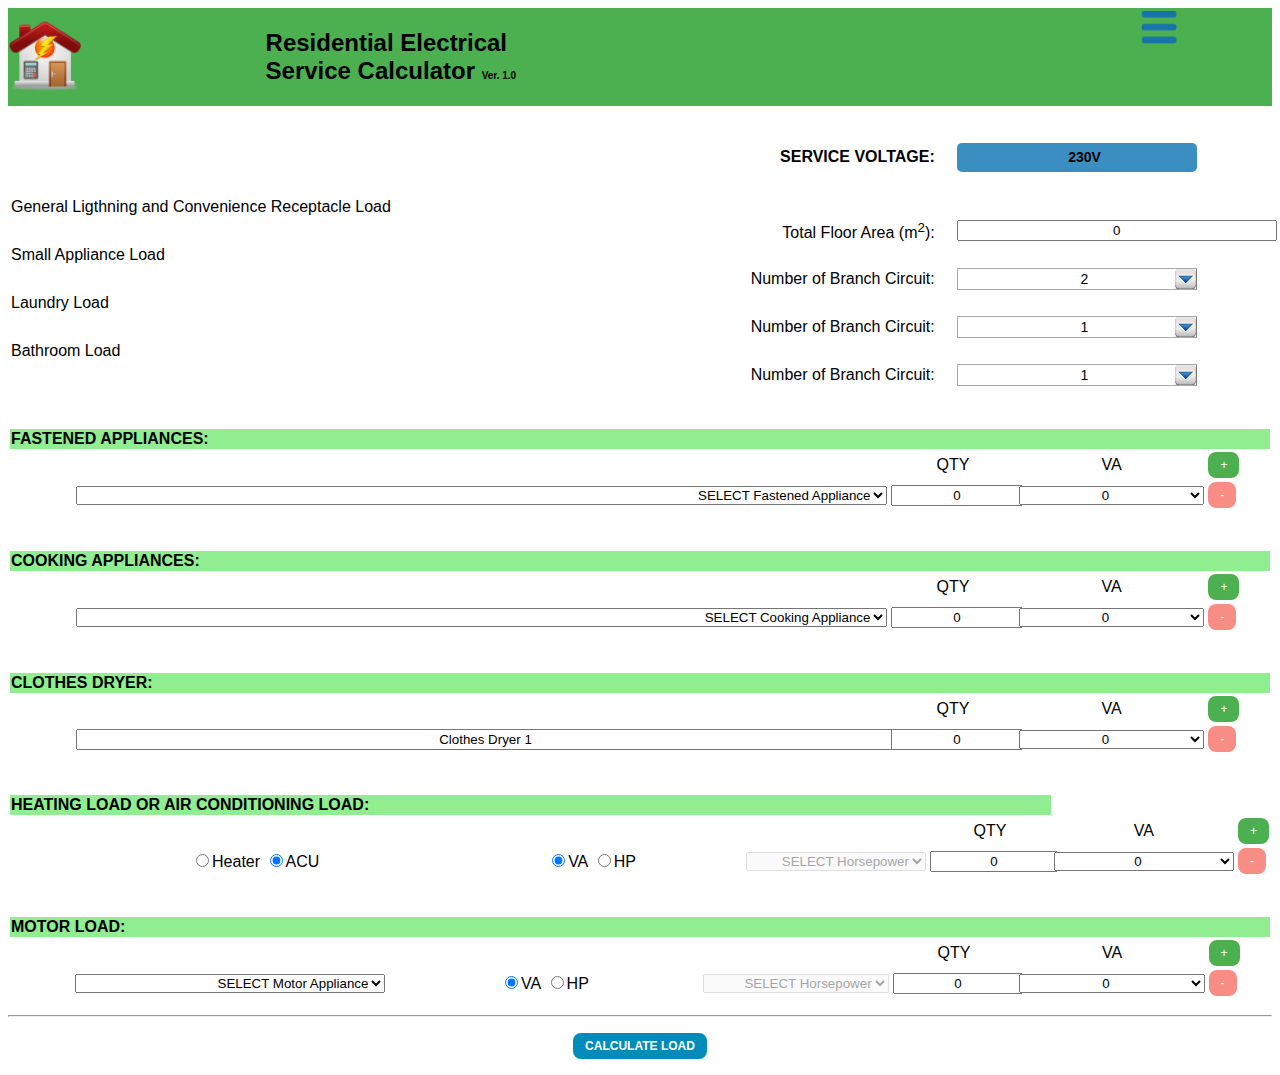
==== main.html @ 12f72104 "Add files via upload" ====
<!DOCTYPE html>
<html>
<head>
<meta name="viewport" content="width=device-width, initial-scale=1">
<link rel="shortcut icon" type="image/png" href="favicon.png"/>
<link rel="stylesheet" href="styles.css">

<script>
/* GLOBAL VARS */

	/*Row Counters*/
	var VOLTAGE=230;
	var rowsFA=1;
	var rowsCA=1;
	var rowsCD=1;
	var rowsHL=1;
	var rowsML=1;
	
	//VARS FROM JAVA
	var TNCL=0.0, HML=0.0, ITFLC=0.0, IFLC=0.0, INTD=0.0, IDETD=0.0, INTB=0.0, ITB=0.0, VACD=0.0;
	var y=0, ampacity=0, temp=0, temp1=0;
	var ty1 = "";
	var VGD = [];
	var VDW = [];
	var VWH = []; 
	var VCD = []; 
	var VMO = [];
	var VML = [];
	var HP = [];
	var HMLF = 0.0, HMLS = 0.0, HMLT = 0.0;	
	var FA=0.0, GLCRL=0.0, TOT=0.0, NTL=0.0;
	var SAL=0, TSAL=0, LL=0, TLL=0, BL=0, TBL=0;
	
	
</script>

</head>

<body onload="myOnLoadFunction()">
<!-- 
	<table id="tblMain" style="width:100%; margin:1em auto">	
-->

<table id="tblHeading" style="width:100%; margin:0em auto; border:0; border-spacing:0;">	
	<tr bgcolor="#4CAF50">
		<td><img src="favicon.png" height="72px" width="72px"></td>
		<td><h2>Residential Electrical <br>Service Calculator <color style="font-size:10px;">Ver. 1.0</color></h2></td>
		<td style="align:right;vertical-align:top;">
			<div class="dropdown">
				<img src="menubtn.png" alt="Menu" width="36" height="36">			  
			  <div class="dropdown-content">			  
			    <a href="main.html">Reset Form</a>
			    <a href="#" id="btnAbout">About RESC</a>			    
			  </div>
			</div>
		</td>
	</tr>
</table>
<br>

<table id="tblLoads"  style="width:100%; margin:1em auto" border="0">	
	<tr>
		<td width="75%" align="right"><strong>SERVICE VOLTAGE:</strong> &nbsp;&nbsp;&nbsp;</td>
		<td width="25%">
			<div class="styled-select blue semi-square">
			<select id="serviceVoltage" onchange="cboVoltageChanged(this.value)">
				<option value="230" selected>230V</option>
				<option value="208">208V</option>
				<option value="200">200V</option>
				<option value="115">115V</option>
			</select>	
			</div>
		</td>
	</tr>
	<tr>
		<td>&nbsp;</td>
	</tr>
	<tr>
		<td width="75%">General Ligthning and Convenience Receptacle Load</td>
		<td width="25%">&nbsp;</td>
	</tr>
	
	<tr>
		<td width="75%" align="right">Total Floor Area (m<sup>2</sup>): &nbsp;&nbsp;&nbsp;</td>
		<td width="25%"><input type="text" id="floorArea" style="width:100%;text-align:center;" value="0"></td>
	</tr>
	
	<tr>
		<td width="75%">Small Appliance Load</td>
		<td width="25%">&nbsp;</td>
	</tr>
	
	<tr>
		<td width="75%" align="right">Number of Branch Circuit: &nbsp;&nbsp;&nbsp;</td>
		<td width="25%">	
			<div class="styled-select slate">		
			<select id="SAL">
				<option value="1">1</option>
				<option selected value="2">2</option>
			</select>	
			</div>
		</td>
	</tr>
	
	<tr>
		<td width="75%">Laundry Load</td>
		<td width="25%">&nbsp;</td>
	</tr>
	
	<tr>
		<td width="75%" align="right">Number of Branch Circuit: &nbsp;&nbsp;&nbsp;</td>
		<td width="25%">
			<div class="styled-select slate">			
			<select id="laundry">
				<option selected value="1">1</option>
				<option value="2">2</option>
			</select>
			</div>
		</td>
	</tr>
	
	<tr>
		<td width="75%">Bathroom Load</td>
		<td width="25%">&nbsp;</td>
	</tr>
	
	<tr>
		<td width="75%" align="right">Number of Branch Circuit: &nbsp;&nbsp;&nbsp;</td>
		<td width="25%">	
			<div class="styled-select slate">		
			<select id="bathroom" >
				<option selected value="1">1</option>
				<option value="2">2</option>
			</select>	
			</div>
		</td>
	</tr>
	
	
</table>

<table id="tblFA" name="tblFA" style="width:100%; margin:1em auto" border="0">	
	<tr id="rowFA00">
		<td colspan=5>&nbsp; </td>		
	</tr>
	<tr id="rowFA01" bgcolor="#90EE90">
		<td colspan=5 style="font-weight:bold;">FASTENED APPLIANCES: </td>		
	</tr>	
	<tr id="rowFA02">
		<td width="5%">&nbsp;</td>
		<td width="65%">&nbsp;</td>
		<td width="10%" align="center">QTY</td>
		<td width="15%" align="center">VA</td>
		<td width="5%"><button class="buttonAdd" id="btnAddFA" onclick="addFA()">+</button></td>		
	</tr>
	<tr id="rowFA1">
		<td width="5%">&nbsp;</td>
		<td width="65%">
			<select id="cboFA1" onchange="cboFAChanged(1)" style="width:100%; text-align-last:right;" ></select>
		</td>
		<td width="10%"><input type="text" id="FAQty1" style="width:100%;text-align:center;" value="0"></td>
		<td width="15%"><select id="cboFAVA1" style="width:100%; text-align-last:center;" ><option selected value="0">0</option></select></td>		
		<td width="5%"><button class="buttonDelete buttonDisabled" id="btnDeleteFA1" disabled>-</button></td>
	</tr>		
</table>

<table id="tblCA"  style="width:100%; margin:1em auto" border="0">
	<tr id="rowCA00">
		<td colspan=5>&nbsp; </td>		
	</tr>
	<tr id="rowCA01" bgcolor="#90EE90">
		<td colspan=5 style="font-weight:bold;">COOKING APPLIANCES: </td>		
	</tr>	
	<tr id="rowCA02">
		<td width="5%">&nbsp;</td>
		<td width="65%">&nbsp;</td>
		<td width="10%" align="center">QTY</td>
		<td width="15%" align="center">VA</td>
		<td width="5%"><button class="buttonAdd" id="btnAddCA" onclick="addCA()">+</button></td>		
	</tr>
	<tr id="rowCA1">
		<td width="5%">&nbsp;</td>
		<td width="65%">
			<select id="cboCA1" onchange="cboCAChanged(1)" style="width:100%; text-align-last:right;" ></select>
		</td>
		<td width="10%"><input type="text" id="CAQty1" style="width:100%;text-align:center;" value="0"></td>
		<td width="15%"><select id="cboCAVA1" style="width:100%; text-align-last:center;" ><option selected value="0">0</option></select></td>		
		<td width="5%"><button class="buttonDelete buttonDisabled" id="btnDeleteCA1" disabled>-</button></td>
	</tr>
</table>

<table id="tblCD"  style="width:100%; margin:1em auto" border="0">
	<tr id="rowCD00">
		<td colspan=5>&nbsp; </td>		
	</tr>
	<tr id="rowCD01" bgcolor="#90EE90">
		<td colspan=5 style="font-weight:bold;">CLOTHES DRYER: </td>		
	</tr>	
	<tr id="rowCD02">
		<td width="5%">&nbsp;</td>
		<td width="65%">&nbsp;</td>
		<td width="10%" align="center">QTY</td>
		<td width="15%" align="center">VA</td>
		<td width="5%"><button class="buttonAdd" id="btnAddCD" onclick="addCD()">+</button></td>		
	</tr>
	<tr id="rowCD1">
		<td width="5%">&nbsp;</td>	        
        <td width="65%"><input type="text" id="CD1" style="width:100%;text-align:center;" value="Clothes Dryer 1"></td>		
       	<td width="10%"><input type="text" id="CDQty1" style="width:100%;text-align:center;" value="0"></td>
       	<td width="15%"><select id="cboCDVA1" style="width:100%; text-align-last:center;" ><option selected value="0">0</option></select></td>
       	<td width="5%"><button class="buttonDelete buttonDisabled" id="btnDeleteCD1" disabled>-</button></td>
	</tr>
</table>

<table id="tblHL"  style="width:100%; margin:1em auto" border="0">	
	<tr id="rowHL00">
		<td colspan=5>&nbsp; </td>		
	</tr>
	<tr id="rowHL01" bgcolor="#90EE90">
		<td colspan=5 style="font-weight:bold;">HEATING LOAD OR AIR CONDITIONING LOAD: </td>		
	</tr>	
	<tr id="rowHL02">
		<td width="5%">&nbsp;</td>
		<td width="25%">&nbsp;</td>
		<td width="25%">&nbsp;</td>
		<td width="15%">&nbsp;</td>
		<td width="10%" align="center">QTY</td>
		<td width="15%" align="center">VA</td>
		<td width="5%"><button class="buttonAdd" id="btnAddHL" onclick="addHL()">+</button></td>		
	</tr>				
	<tr id="rowHL1">
		<td width="0%">&nbsp;</td>
		<td width="30%" align="center"><div name="selectHLappliance1" id="selectHLappliance1"><input type="radio" id="heater1" name="selectHLappliance1" value="heater">Heater&nbsp;<input type="radio" id="acu1" name="selectHLappliance1" value="acu" checked>ACU</div></td>
		<td width="25%" align="center"><div name="selectHLrating1" id="selectHLrating1"><input type="radio" id="HLVA1" name="selectHLrating1" onclick = "HLratingTypeChanged(this)" value="VA" checked>VA&nbsp;<input type="radio" id="HLHP1" name="selectHLrating1" onclick = "HLratingTypeChanged(this)" value="HP">HP</div></td>
		<td width="15%" align="center"><select id="cboHLHP1" onchange="cboHLHPChanged(1)" style="width:100%; text-align-last:right;" disabled></select></td>
		<td width="10%"><input type="text" id="HLQty1" style="width:100%;text-align:center;" value="0"></td>
		<td width="15%"><select id="cboHLVA1" style="width:100%; text-align-last:center;" ><option selected value="0">0</option></select></td>
		<td width="5%"><button class="buttonDelete buttonDisabled" id="btnDeleteHL1" disabled>-</button></td>		
	</tr>
</table>

<table id="tblML"  style="width:100%; margin:1em auto" border="0">	
	<tr id="rowML00">
		<td colspan=7>&nbsp; </td>		
	</tr>
	<tr id="rowML01" bgcolor="#90EE90">
		<td colspan=7 style="font-weight:bold;">MOTOR LOAD: </td>		
	</tr>	
	<tr id="rowML02">
		<td width="5%">&nbsp;</td>
		<td width="25%">&nbsp;</td>
		<td width="25%">&nbsp;</td>
		<td width="15%">&nbsp;</td>
		<td width="10%" align="center">QTY</td>
		<td width="15%" align="center">VA</td>
		<td width="5%"><button class="buttonAdd" id="btnAddML" onclick="addML()">+</button></td>		
	</tr>	
	<tr>
		<td width="5%">&nbsp;</td>
		<td width="25%"><select id="cboML1" onchange="cboMLChanged(1)" style="width:100%; text-align-last:right;" ></select></td>
		<td width="25%" align="center"><div name="selectMLrating1" id="selectMLrating1"><input type="radio" id="VA1" name="selectMLrating1" onclick = "MLratingTypeChanged(this)" value="VA" checked>VA&nbsp;<input type="radio" id="HP1" name="selectMLrating1" onclick = "MLratingTypeChanged(this)" value="HP">HP</div></td>
		<td width="15%" align="center"><select id="cboHP1" onchange="cboHPChanged(1)" style="width:100%; text-align-last:right;" disabled></select></td>
		<td width="10%"><input type="text" id="MLQty1" style="width:100%;text-align:center;" value="0"></td>
		<td width="15%"><select id="cboMLVA1" style="width:100%; text-align-last:center;" ><option selected value="0">0</option></select></td>	
		<td width="5%"><button class="buttonDelete buttonDisabled" id="btnDeleteML1" disabled>-</button></td>	
	</tr>	
</table>




<hr>
<p align="center">
<button id="myBtn" class="buttonCalculate"><b>CALCULATE LOAD</b></button>
</p>


<!-- The Modals -->
<div id="myModal" class="modal">
  <!-- Modal content -->
  <div class="modal-content">
    <div class="modal-header">
      <span class="close">&times;</span>
      <div style="font-size:22px; font-weight:bold;"><img src="favicon.png" height="42px" width="42px">Load Calculation Results</div>
    </div>
    <div class="modal-body">
      <p><input type="text" id="txtPhaseLoad" value=0></p>
      <p>Phase Load   =        VA</p>
      <p>Neutral Load =        VA</p> 	
	  <hr>
	  <input type="radio" id="copper" value="copper" checked> Copper &nbsp;&nbsp;&nbsp;&nbsp;
			<input type="radio" id="aluminum" value="aluminum" > Aluminum
	  <p>Size of Service Entrace Conductor</p>
	  <p>**</p>
	  <p>&nbsp;</p>
      <p>Size of Main Current Protective Device</p>
	  <p>**</p>
    </div>
    <div class="modal-footer">
      Note:<br>&nbsp;&nbsp;&nbsp;&nbsp;Ground is Copper<br>
	  <br><i>Coleen, results will be computed once formula are explained.</i><br>
    </div>
  </div>

</div>

<div id="aboutModal" class="modal">
  <!-- Modal content -->
  <div class="modal-content">
    <div class="modal-header">
      <span class="close2">&times;</span>
      <div style="font-size:22px; font-weight:bold;"><img src="favicon.png" height="42px" width="42px">About RESC</div>
    </div>
    <div class="modal-body">      
      <p>RESC or Residential Electrical Service Calculator is a mobile app for computing electrical load for residential units.</p>
      <p>This app aims to compute the total current load of all electrical appliances and reccommends the size and type of wire, fuse, and trip protection to use. </p>       
	  <hr>
	  <p><i>Developed by:</i></p>
	  <p><center>Name 1<br>Name 2<br>Name 3<br>Name 4<br><br></center></p>	 	 
    </div>
    <div class="modal-footer">
      <p><center>&reg;&nbsp;All Rights Reserved 2018.</center>
	  </p>
    </div>
  </div>

</div>

<script src="mainRESC.js"></script>

</body>
</html>
---- styles.css ----
body {font-family: Arial, Helvetica, sans-serif;}

/* The Modal (background) */
.modal {
    display: none; /* Hidden by default */
    position: fixed; /* Stay in place */
    z-index: 1; /* Sit on top */
    padding-top: 10px; /* Location of the box */
    left: 0;
    top: 0;
    width: 100%; /* Full width */
    height: 100%; /* Full height */
    overflow: auto; /* Enable scroll if needed */
    background-color: rgb(0,0,0); /* Fallback color */
    background-color: rgba(0,0,0,0.4); /* Black w/ opacity */
}

/* Modal Content */
.modal-content {
    position: relative;
    background-color: #fefefe;
    margin: auto;
    padding: 0;
    border: 1px solid #888;
    width: 80%;
    box-shadow: 0 4px 8px 0 rgba(0,0,0,0.2),0 6px 20px 0 rgba(0,0,0,0.19);
    -webkit-animation-name: animatetop;
    -webkit-animation-duration: 0.4s;
    animation-name: animatetop;
    animation-duration: 0.4s
}

/* Add Animation */
@-webkit-keyframes animatetop {
    from {top:-300px; opacity:0} 
    to {top:0; opacity:1}
}

@keyframes animatetop {
    from {top:-300px; opacity:0}
    to {top:0; opacity:1}
}

/* The Close Button */
.close {
    color: white;
    float: right;
    font-size: 20px;
    font-weight: bold;
}

.close:hover,
.close:focus {
    color: #000;
    text-decoration: none;
    cursor: pointer;
}

/* The Close Button */
.close2 {
    color: white;
    float: right;
    font-size: 20px;
    font-weight: bold;
}

.close2:hover,
.close2:focus {
    color: #000;
    text-decoration: none;
    cursor: pointer;
}

.modal-header {
    padding: 2px 8px ;
    background-color: #5cb85c;
    color: white;
}

.modal-body {padding: 2px 12px;}

.modal-footer {
    padding: 2px 8px;
    background-color: #5cb85c;
    color: white;
}

/*buttons */
.buttonAdd {
    background-color: #4CAF50; /* Green */
    border: none;
    border-radius: 8px;
    color: white;
    padding: 6px 12px;
    text-align: center;
    text-decoration: none;
    display: inline-block;
    font-size: 12px;
    cursor: pointer;
}

.buttonDelete {
    background-color: #f44336; /* Red*/
    border: none;
    border-radius: 8px;
    color: white;
    padding: 6px 12px;
    text-align: center;
    text-decoration: none;
    display: inline-block;
    font-size: 12px;
    cursor: pointer;
}

.buttonCalculate {
    background-color: #008CBA; /* Blue*/
    border: none;
    border-radius: 8px;
    color: white;
    padding: 6px 12px;
    text-align: center;
    text-decoration: none;
    display: inline-block;
    font-size: 12px;
    cursor: pointer;
}
	
.buttonDisabled {
	opacity: 0.6;
    cursor: not-allowed;
}


/*select box*/
.styled-select {
   background: url(select.png) no-repeat 96% 0;
   height: 29px;
   overflow: hidden;
   width: 240px;
   text-align-last:center;"
   color:#fff;
}

.styled-select select {
   background: transparent;
   border: none;
   font-size: 14px;
   height: 29px;
   padding: 5px; /* If you add too much padding here, the options won't show in IE */
   width: 268px;
}

.styled-select.slate {
   background: url(selectGrayBlue.png) no-repeat right center;
   height: 22px;
   width: 240px;   
}

.styled-select.slate select {
   border: 1px solid #aaa;
   font-size: 14px;
   height: 22px;
   width: 268px;
   padding: 0;
}

.semi-square {
   -webkit-border-radius: 5px;
   -moz-border-radius: 5px;
   border-radius: 5px;
}

.blue    { background-color: #3b8ec2; }
.blue select    { color: #000; font-weight:bold;}


/*dropdown menu*/
.dropbtn {
    background-color: #4CAF50;
    color: white;
    padding: 16px;
    font-size: 16px;
    border: none;
    cursor: pointer;
}

.dropdown {
    position: relative;
    display: inline-block;
}

.dropdown-content {
    display: none;
    position: absolute;
    background-color: #f9f9f9;
    min-width: 160px;
    box-shadow: 0px 8px 16px 0px rgba(0,0,0,0.2);
    z-index: 1;
    right:0;
}

/* Links inside the dropdown */
.dropdown-content a {
    color: black;
    padding: 8px 12px;
    text-decoration: none;
    display: block;
}

.dropdown:hover .dropdown-content {
    display: block;
}
.dropdown:hover .dropbtn {
    background-color: #3e8e41;
}

.dropdown-content a:hover {background-color: #f1f1f1}

.desc {
    padding: 15px;
    text-align: center;
}
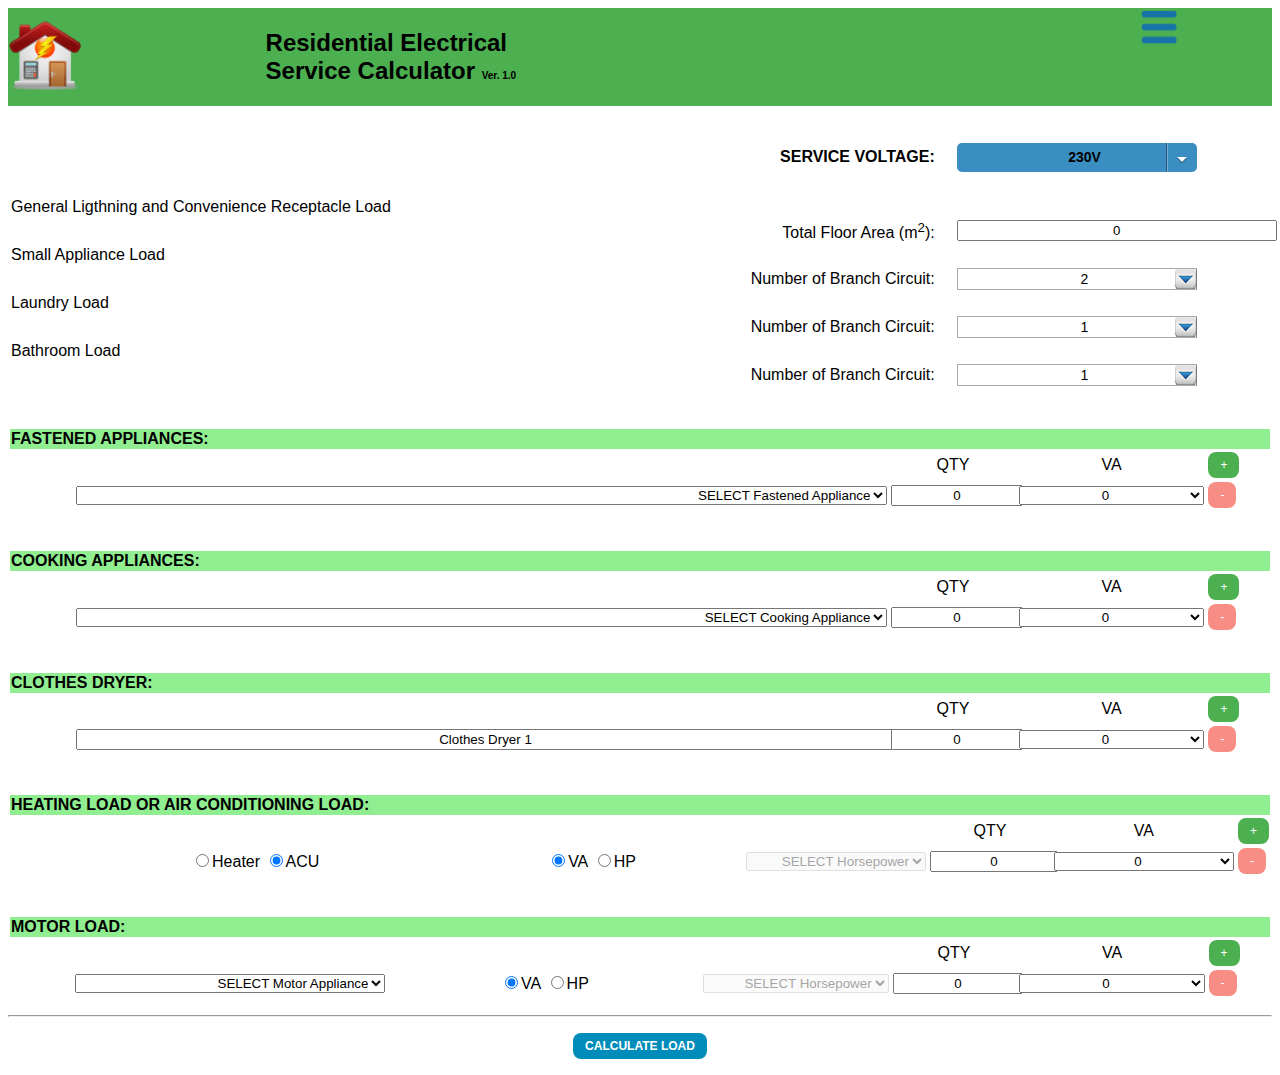
==== commit b53dfbe8: "Add files via upload" ====
--- a/main.html
+++ b/main.html
@@ -214,10 +214,10 @@
 
 <table id="tblHL"  style="width:100%; margin:1em auto" border="0">	
 	<tr id="rowHL00">
-		<td colspan=5>&nbsp; </td>		
+		<td colspan=7>&nbsp; </td>		
 	</tr>
 	<tr id="rowHL01" bgcolor="#90EE90">
-		<td colspan=5 style="font-weight:bold;">HEATING LOAD OR AIR CONDITIONING LOAD: </td>		
+		<td colspan=7 style="font-weight:bold;">HEATING LOAD OR AIR CONDITIONING LOAD: </td>		
 	</tr>	
 	<tr id="rowHL02">
 		<td width="5%">&nbsp;</td>
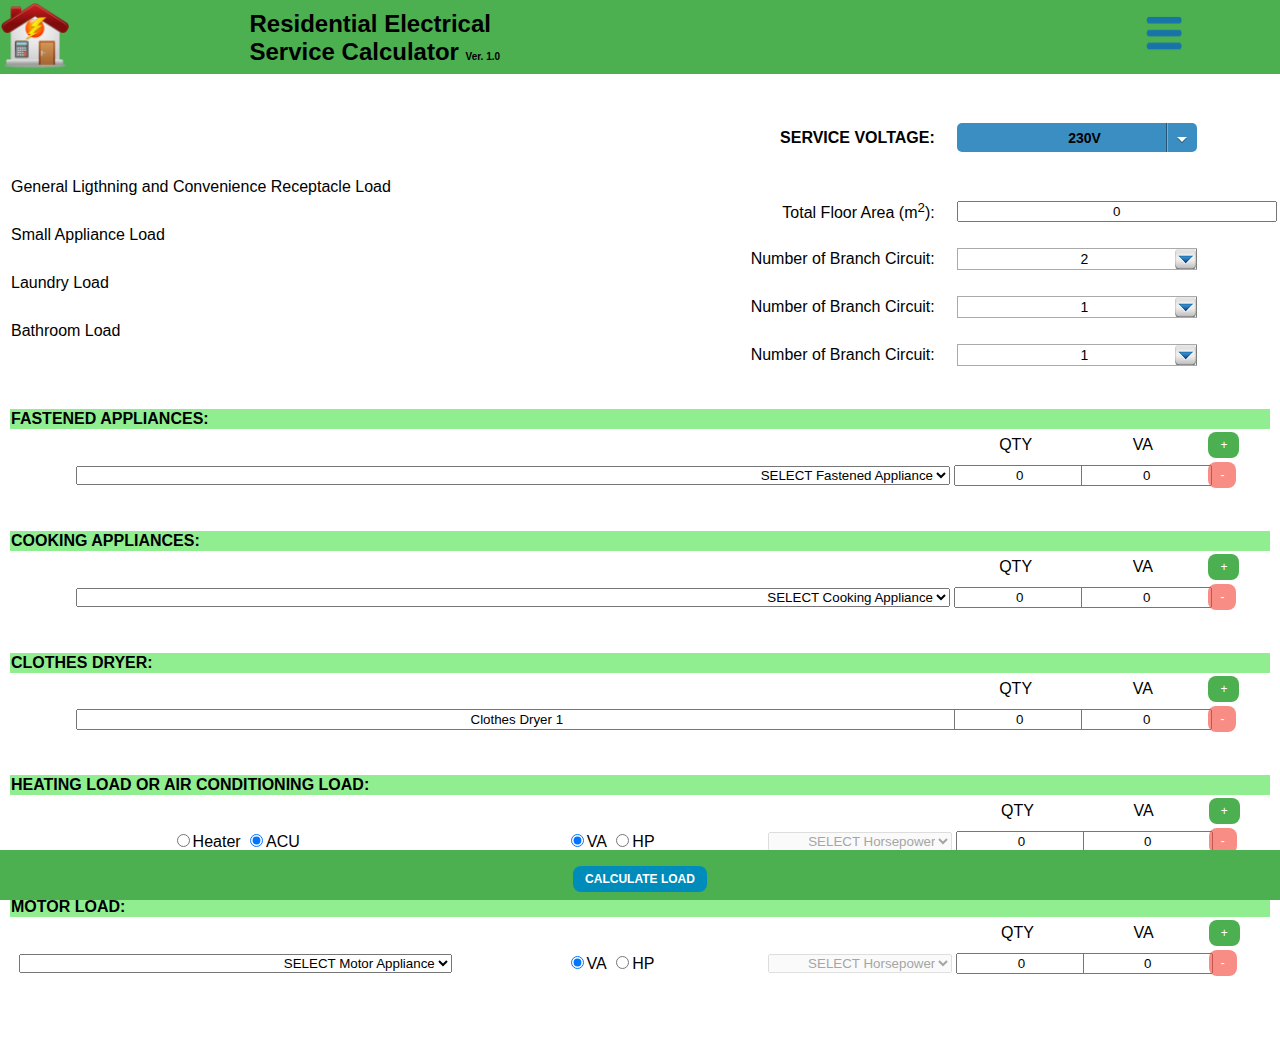
==== commit 964a1d66: "Add files via upload" ====
--- a/main.html
+++ b/main.html
@@ -1,62 +1,44 @@
 <!DOCTYPE html>
 <html>
 <head>
-<meta name="viewport" content="width=device-width, initial-scale=1">
-<link rel="shortcut icon" type="image/png" href="favicon.png"/>
-<link rel="stylesheet" href="styles.css">
-
-<script>
-/* GLOBAL VARS */
-
-	/*Row Counters*/
-	var VOLTAGE=230;
-	var rowsFA=1;
-	var rowsCA=1;
-	var rowsCD=1;
-	var rowsHL=1;
-	var rowsML=1;
-	
-	//VARS FROM JAVA
-	var TNCL=0.0, HML=0.0, ITFLC=0.0, IFLC=0.0, INTD=0.0, IDETD=0.0, INTB=0.0, ITB=0.0, VACD=0.0;
-	var y=0, ampacity=0, temp=0, temp1=0;
-	var ty1 = "";
-	var VGD = [];
-	var VDW = [];
-	var VWH = []; 
-	var VCD = []; 
-	var VMO = [];
-	var VML = [];
-	var HP = [];
-	var HMLF = 0.0, HMLS = 0.0, HMLT = 0.0;	
-	var FA=0.0, GLCRL=0.0, TOT=0.0, NTL=0.0;
-	var SAL=0, TSAL=0, LL=0, TLL=0, BL=0, TBL=0;
-	
-	
-</script>
-
+	<meta name="viewport" content="width=device-width, initial-scale=1">
+	<link rel="shortcut icon" type="image/png" href="favicon.png"/>
+	<link rel="stylesheet" href="styles.css">
 </head>
 
 <body onload="myOnLoadFunction()">
-<!-- 
-	<table id="tblMain" style="width:100%; margin:1em auto">	
--->
-
-<table id="tblHeading" style="width:100%; margin:0em auto; border:0; border-spacing:0;">	
-	<tr bgcolor="#4CAF50">
-		<td><img src="favicon.png" height="72px" width="72px"></td>
-		<td><h2>Residential Electrical <br>Service Calculator <color style="font-size:10px;">Ver. 1.0</color></h2></td>
-		<td style="align:right;vertical-align:top;">
-			<div class="dropdown">
-				<img src="menubtn.png" alt="Menu" width="36" height="36">			  
-			  <div class="dropdown-content">			  
-			    <a href="main.html">Reset Form</a>
-			    <a href="#" id="btnAbout">About RESC</a>			    
-			  </div>
-			</div>
-		</td>
-	</tr>
-</table>
-<br>
+
+    <div id="floatdiv" style="  
+	    position:fixed;  
+	    width:100%;top:0px;right:0px;  
+	    padding:0px;background:#FFFFFF;  
+	    border:0px solid #2266AA;  
+	    z-index:100">  
+		<table id="tblHeading" style="width:100%; margin:0em auto; border:0; border-spacing:0;">	
+			<tr bgcolor="#4CAF50" >
+				<td><img src="favicon.png" height="68px" width="68px"></td>
+				<td><h2 style="margin-top:2px;margin-bottom:0px;">Residential Electrical <br>Service Calculator <color style="font-size:10px;">Ver. 1.0</color></h2></td>
+				<td style="align:right;vertical-align:top;">
+					<div class="dropdown" style="margin-top:14px;">
+						<img src="menubtn.png" alt="Menu" width="36" height="36">			  
+					  <div class="dropdown-content">			  
+					    <a href="main.html">Reset Form</a>
+					    <a href="#" id="btnAbout">About RESC</a>			    
+					  </div>
+					</div>
+				</td>
+			</tr>
+		</table>
+	</div> 
+    
+  
+
+
+<p style="margin-top:120px;"></p>
+
+
+
+
 
 <table id="tblLoads"  style="width:100%; margin:1em auto" border="0">	
 	<tr>
@@ -82,7 +64,7 @@
 	
 	<tr>
 		<td width="75%" align="right">Total Floor Area (m<sup>2</sup>): &nbsp;&nbsp;&nbsp;</td>
-		<td width="25%"><input type="text" id="floorArea" style="width:100%;text-align:center;" value="0"></td>
+		<td width="25%"><input type="text" id="floorArea" style="width:100%;text-align:center;" value="0" onchange="validateFloorArea(this.value)"></td>
 	</tr>
 	
 	<tr>
@@ -94,9 +76,7 @@
 		<td width="75%" align="right">Number of Branch Circuit: &nbsp;&nbsp;&nbsp;</td>
 		<td width="25%">	
 			<div class="styled-select slate">		
-			<select id="SAL">
-				<option value="1">1</option>
-				<option selected value="2">2</option>
+			<select id="SAL">							
 			</select>	
 			</div>
 		</td>
@@ -112,8 +92,7 @@
 		<td width="25%">
 			<div class="styled-select slate">			
 			<select id="laundry">
-				<option selected value="1">1</option>
-				<option value="2">2</option>
+				<option selected value="1">1</option>				
 			</select>
 			</div>
 		</td>
@@ -129,8 +108,7 @@
 		<td width="25%">	
 			<div class="styled-select slate">		
 			<select id="bathroom" >
-				<option selected value="1">1</option>
-				<option value="2">2</option>
+				<option selected value="1">1</option>				
 			</select>	
 			</div>
 		</td>
@@ -148,18 +126,18 @@
 	</tr>	
 	<tr id="rowFA02">
 		<td width="5%">&nbsp;</td>
-		<td width="65%">&nbsp;</td>
-		<td width="10%" align="center">QTY</td>
-		<td width="15%" align="center">VA</td>
+		<td width="70%">&nbsp;</td>
+		<td width="10%" align="center">QTY</td>
+		<td width="10%" align="center">VA</td>
 		<td width="5%"><button class="buttonAdd" id="btnAddFA" onclick="addFA()">+</button></td>		
 	</tr>
 	<tr id="rowFA1">
 		<td width="5%">&nbsp;</td>
-		<td width="65%">
+		<td width="70%">
 			<select id="cboFA1" onchange="cboFAChanged(1)" style="width:100%; text-align-last:right;" ></select>
 		</td>
-		<td width="10%"><input type="text" id="FAQty1" style="width:100%;text-align:center;" value="0"></td>
-		<td width="15%"><select id="cboFAVA1" style="width:100%; text-align-last:center;" ><option selected value="0">0</option></select></td>		
+		<td width="10%"><input type="text" id="FAQty1" style="width:100%;text-align:center;" value="0" onchange="validateFAQty(this.id)"></td>
+		<td width="10%"><input type="text" id="cboFAVA1" style="width:100%;text-align:center;" value="0" onchange="validateFAVA(this.id)"></td>		
 		<td width="5%"><button class="buttonDelete buttonDisabled" id="btnDeleteFA1" disabled>-</button></td>
 	</tr>		
 </table>
@@ -173,18 +151,18 @@
 	</tr>	
 	<tr id="rowCA02">
 		<td width="5%">&nbsp;</td>
-		<td width="65%">&nbsp;</td>
-		<td width="10%" align="center">QTY</td>
-		<td width="15%" align="center">VA</td>
+		<td width="70%">&nbsp;</td>
+		<td width="10%" align="center">QTY</td>
+		<td width="10%" align="center">VA</td>
 		<td width="5%"><button class="buttonAdd" id="btnAddCA" onclick="addCA()">+</button></td>		
 	</tr>
 	<tr id="rowCA1">
 		<td width="5%">&nbsp;</td>
-		<td width="65%">
+		<td width="70%">
 			<select id="cboCA1" onchange="cboCAChanged(1)" style="width:100%; text-align-last:right;" ></select>
 		</td>
-		<td width="10%"><input type="text" id="CAQty1" style="width:100%;text-align:center;" value="0"></td>
-		<td width="15%"><select id="cboCAVA1" style="width:100%; text-align-last:center;" ><option selected value="0">0</option></select></td>		
+		<td width="10%"><input type="text" id="CAQty1" style="width:100%;text-align:center;" value="0" onchange="validateCAQty(this.id)"></td>
+		<td width="10%"><input type="text" id="cboCAVA1" style="width:100%;text-align:center;" value="0" onchange="validateCAVA(this.id)"></td>		
 		<td width="5%"><button class="buttonDelete buttonDisabled" id="btnDeleteCA1" disabled>-</button></td>
 	</tr>
 </table>
@@ -198,16 +176,16 @@
 	</tr>	
 	<tr id="rowCD02">
 		<td width="5%">&nbsp;</td>
-		<td width="65%">&nbsp;</td>
-		<td width="10%" align="center">QTY</td>
-		<td width="15%" align="center">VA</td>
+		<td width="70%">&nbsp;</td>
+		<td width="10%" align="center">QTY</td>
+		<td width="10%" align="center">VA</td>
 		<td width="5%"><button class="buttonAdd" id="btnAddCD" onclick="addCD()">+</button></td>		
 	</tr>
 	<tr id="rowCD1">
 		<td width="5%">&nbsp;</td>	        
-        <td width="65%"><input type="text" id="CD1" style="width:100%;text-align:center;" value="Clothes Dryer 1"></td>		
-       	<td width="10%"><input type="text" id="CDQty1" style="width:100%;text-align:center;" value="0"></td>
-       	<td width="15%"><select id="cboCDVA1" style="width:100%; text-align-last:center;" ><option selected value="0">0</option></select></td>
+        <td width="70%"><input type="text" id="CD1" style="width:100%;text-align:center;" value="Clothes Dryer 1"></td>		
+       	<td width="10%"><input type="text" id="CDQty1" style="width:100%;text-align:center;" value="0" onchange="validateCDQty(this.id)"></td>
+       	<td width="10%"><input type="text" id="cboCDVA1" style="width:100%;text-align:center;" value="0" onchange="validateCDVA(this.id)"></td>
        	<td width="5%"><button class="buttonDelete buttonDisabled" id="btnDeleteCD1" disabled>-</button></td>
 	</tr>
 </table>
@@ -220,21 +198,21 @@
 		<td colspan=7 style="font-weight:bold;">HEATING LOAD OR AIR CONDITIONING LOAD: </td>		
 	</tr>	
 	<tr id="rowHL02">
-		<td width="5%">&nbsp;</td>
-		<td width="25%">&nbsp;</td>
+		<td width="0%">&nbsp;</td>
+		<td width="35%">&nbsp;</td>
 		<td width="25%">&nbsp;</td>
 		<td width="15%">&nbsp;</td>
 		<td width="10%" align="center">QTY</td>
-		<td width="15%" align="center">VA</td>
+		<td width="10%" align="center">VA</td>
 		<td width="5%"><button class="buttonAdd" id="btnAddHL" onclick="addHL()">+</button></td>		
 	</tr>				
 	<tr id="rowHL1">
 		<td width="0%">&nbsp;</td>
-		<td width="30%" align="center"><div name="selectHLappliance1" id="selectHLappliance1"><input type="radio" id="heater1" name="selectHLappliance1" value="heater">Heater&nbsp;<input type="radio" id="acu1" name="selectHLappliance1" value="acu" checked>ACU</div></td>
+		<td width="35%" align="center"><div name="selectHLappliance1" id="selectHLappliance1"><input type="radio" id="heater1" name="selectHLappliance1" value="heater">Heater&nbsp;<input type="radio" id="acu1" name="selectHLappliance1" value="acu" checked>ACU</div></td>
 		<td width="25%" align="center"><div name="selectHLrating1" id="selectHLrating1"><input type="radio" id="HLVA1" name="selectHLrating1" onclick = "HLratingTypeChanged(this)" value="VA" checked>VA&nbsp;<input type="radio" id="HLHP1" name="selectHLrating1" onclick = "HLratingTypeChanged(this)" value="HP">HP</div></td>
 		<td width="15%" align="center"><select id="cboHLHP1" onchange="cboHLHPChanged(1)" style="width:100%; text-align-last:right;" disabled></select></td>
-		<td width="10%"><input type="text" id="HLQty1" style="width:100%;text-align:center;" value="0"></td>
-		<td width="15%"><select id="cboHLVA1" style="width:100%; text-align-last:center;" ><option selected value="0">0</option></select></td>
+		<td width="10%"><input type="text" id="HLQty1" style="width:100%;text-align:center;" value="0" onchange="validateHLQty(this.id)"></td>
+		<td width="10%"><input type="text" id="cboHLVA1" style="width:100%;text-align:center;" value="0" onchange="validateHLVA(this.id)"></td>
 		<td width="5%"><button class="buttonDelete buttonDisabled" id="btnDeleteHL1" disabled>-</button></td>		
 	</tr>
 </table>
@@ -247,32 +225,39 @@
 		<td colspan=7 style="font-weight:bold;">MOTOR LOAD: </td>		
 	</tr>	
 	<tr id="rowML02">
-		<td width="5%">&nbsp;</td>
-		<td width="25%">&nbsp;</td>
+		<td width="0%">&nbsp;</td>
+		<td width="35%">&nbsp;</td>
 		<td width="25%">&nbsp;</td>
 		<td width="15%">&nbsp;</td>
 		<td width="10%" align="center">QTY</td>
-		<td width="15%" align="center">VA</td>
+		<td width="10%" align="center">VA</td>
 		<td width="5%"><button class="buttonAdd" id="btnAddML" onclick="addML()">+</button></td>		
 	</tr>	
 	<tr>
-		<td width="5%">&nbsp;</td>
-		<td width="25%"><select id="cboML1" onchange="cboMLChanged(1)" style="width:100%; text-align-last:right;" ></select></td>
+		<td width="0%">&nbsp;</td>
+		<td width="35%"><select id="cboML1" onchange="cboMLChanged(1)" style="width:100%; text-align-last:right;" ></select></td>
 		<td width="25%" align="center"><div name="selectMLrating1" id="selectMLrating1"><input type="radio" id="VA1" name="selectMLrating1" onclick = "MLratingTypeChanged(this)" value="VA" checked>VA&nbsp;<input type="radio" id="HP1" name="selectMLrating1" onclick = "MLratingTypeChanged(this)" value="HP">HP</div></td>
 		<td width="15%" align="center"><select id="cboHP1" onchange="cboHPChanged(1)" style="width:100%; text-align-last:right;" disabled></select></td>
-		<td width="10%"><input type="text" id="MLQty1" style="width:100%;text-align:center;" value="0"></td>
-		<td width="15%"><select id="cboMLVA1" style="width:100%; text-align-last:center;" ><option selected value="0">0</option></select></td>	
+		<td width="10%"><input type="text" id="MLQty1" style="width:100%;text-align:center;" value="0" onchange="validateMLQty(this.id)"></td>
+		<td width="10%"><input type="text" id="cboMLVA1" style="width:100%;text-align:center;" value="0" onchange="validateMLVA(this.id)"></td>	
 		<td width="5%"><button class="buttonDelete buttonDisabled" id="btnDeleteML1" disabled>-</button></td>	
 	</tr>	
 </table>
-
-
-
-
-<hr>
-<p align="center">
-<button id="myBtn" class="buttonCalculate"><b>CALCULATE LOAD</b></button>
-</p>
+<div id="debug" style="font-size:11px;">
+	
+</div>
+<p style="margin-bottom:60px;"></p>
+
+ <div id="floatdiv" style="  
+	    position:fixed;  
+	    width:100%;height:50px;bottom:0px;right:0px;  
+	    padding:0px;background:#4CAF50;  
+	    border:0px solid #2266AA;  
+	    z-index:100">  
+		<p align="center">
+		<button id="myBtn" class="buttonCalculate"><b>CALCULATE LOAD</b></button>
+		</p>		
+</div>
 
 
 <!-- The Modals -->
@@ -284,21 +269,69 @@
       <div style="font-size:22px; font-weight:bold;"><img src="favicon.png" height="42px" width="42px">Load Calculation Results</div>
     </div>
     <div class="modal-body">
-      <p><input type="text" id="txtPhaseLoad" value=0></p>
-      <p>Phase Load   =        VA</p>
-      <p>Neutral Load =        VA</p> 	
+      <br>
+      <p style="text-align:center;">Your Total Net Computed Load is<br><strong><label id="lblPhaseLoad"></label>&nbsp;VA</strong></p>
+      <br>	  	
 	  <hr>
-	  <input type="radio" id="copper" value="copper" checked> Copper &nbsp;&nbsp;&nbsp;&nbsp;
-			<input type="radio" id="aluminum" value="aluminum" > Aluminum
-	  <p>Size of Service Entrace Conductor</p>
-	  <p>**</p>
-	  <p>&nbsp;</p>
-      <p>Size of Main Current Protective Device</p>
-	  <p>**</p>
+	  <p><i>Would you like to consider a safety factor for your recommendation?</i>
+	  	<div name="selectReccommendation" id="selectReccommendation">
+	  		&nbsp;&nbsp;&nbsp;<input type="radio" id="yesReccommend" name="selectReccommendation" onclick = "reccommendationChanged('YES')" value="YES" checked>YES
+	  		&nbsp;&nbsp;&nbsp;&nbsp;&nbsp;<i>Enter a Safety Factor : </i><input type="text" id="safetyFactor" style="width:50px;text-align:center;" value=95 onchange="validateSafetyFactor()"> %
+	  		<br>&nbsp;&nbsp;&nbsp;<input type="radio" id="noReccommend" name="selectReccommendation" onclick = "reccommendationChanged('NO')" value="NO">NO
+			</div>	 
+			<br>
+			&nbsp;&nbsp;&nbsp;<i>Select Conductor Material and Type : </i>
+	  		<div name="selectMaterial" id="selectMaterial">
+	  		&nbsp;&nbsp;&nbsp;&nbsp;&nbsp;&nbsp;&nbsp;&nbsp;&nbsp;&nbsp;<input type="radio" id="copper" name="selectMaterial" value="CU" checked>Cu - Copper<br>
+	  		&nbsp;&nbsp;&nbsp;&nbsp;&nbsp;&nbsp;&nbsp;&nbsp;&nbsp;&nbsp;<input type="radio" id="aluminum" name="selectMaterial" value="AL">Al - Aluminum
+	  		<br>
+	  		&nbsp;&nbsp;&nbsp;&nbsp;&nbsp;&nbsp;&nbsp;&nbsp;&nbsp;&nbsp;&nbsp;&nbsp;&nbsp;&nbsp;<select id="cboConductorType" width="150px" onchange="validateConductorType()"></select>
+	  		&nbsp;&nbsp;Temperature:<select id="cboTemperature" disabled>	  			
+	  			<option value=75>75&#8451;</option>
+	  			<option value=90>90&#8451;</option>
+	  		</select>
+	  		</div> 	
+	  </p>
+	  <br>	  
     </div>
     <div class="modal-footer">
-      Note:<br>&nbsp;&nbsp;&nbsp;&nbsp;Ground is Copper<br>
-	  <br><i>Coleen, results will be computed once formula are explained.</i><br>
+      <p align="center">
+		<button id="btnReccommend" class="buttonCalculate"><b>Show Reccommendation</b></button>
+		</p>
+    </div>
+  </div>
+
+</div>
+
+<div id="reccommendationModal" class="modal">
+  <!-- Modal content -->
+  <div class="modal-content">
+    <div class="modal-header">
+      <span class="close3">&times;</span>
+      <div style="font-size:22px; font-weight:bold;"><img src="favicon.png" height="42px" width="42px">Reccommendations</div>
+    </div>
+    <div class="modal-body" style="font-size:15px;">
+      <br>
+      <p>Total Net Computed Load : <strong><label id="lblPhaseLoad2"></label>&nbsp;VA</strong></p>
+      <hr>  		  	  
+      MAIN PROTECTIVE DEVICE AND FEEDER SIZE:
+      <br>	  
+      <br>
+	  NONTIME DELAY FUSE:<br>
+	  <label id="NDF1">&nbsp;</label><br>
+	  <label id="NDF2">&nbsp;</label>
+	  <hr>
+	  DUAL ELEMENT (TIME DELAY) FUSE:<br>
+	  <label id="TDF1">&nbsp;</label><br>
+	  <label id="TDF2">&nbsp;</label>
+	  <hr>
+	  INVERSE TIME BREAKER:<br>
+	  <label id="ITB1">&nbsp;</label><br>
+	  <label id="ITB2">&nbsp;</label>
+	  
+    </div>
+    <div class="modal-footer">
+      <p style="text-align:center;font-size:13px;">Thank you for using RESC!</p>
     </div>
   </div>
 
@@ -327,6 +360,6 @@
 </div>
 
 <script src="mainRESC.js"></script>
-
+ 
 </body>
 </html>
--- a/styles.css
+++ b/styles.css
@@ -4,8 +4,8 @@
 .modal {
     display: none; /* Hidden by default */
     position: fixed; /* Stay in place */
-    z-index: 1; /* Sit on top */
-    padding-top: 10px; /* Location of the box */
+    z-index: 100; /* Sit on top */
+    padding-top: 40px; /* Location of the box */
     left: 0;
     top: 0;
     width: 100%; /* Full width */
@@ -71,6 +71,23 @@
     cursor: pointer;
 }
 
+
+/* The Close Button */
+.close3 {
+    color: white;
+    float: right;
+    font-size: 20px;
+    font-weight: bold;
+}
+
+.close3:hover,
+.close3:focus {
+    color: #000;
+    text-decoration: none;
+    cursor: pointer;
+}
+
+
 .modal-header {
     padding: 2px 8px ;
     background-color: #5cb85c;
@@ -212,9 +229,10 @@
 }
 .dropdown:hover .dropbtn {
     background-color: #3e8e41;
-}
-
-.dropdown-content a:hover {background-color: #f1f1f1}
+    
+}
+
+.dropdown-content a:hover {background-color: #afeeee}
 
 .desc {
     padding: 15px;
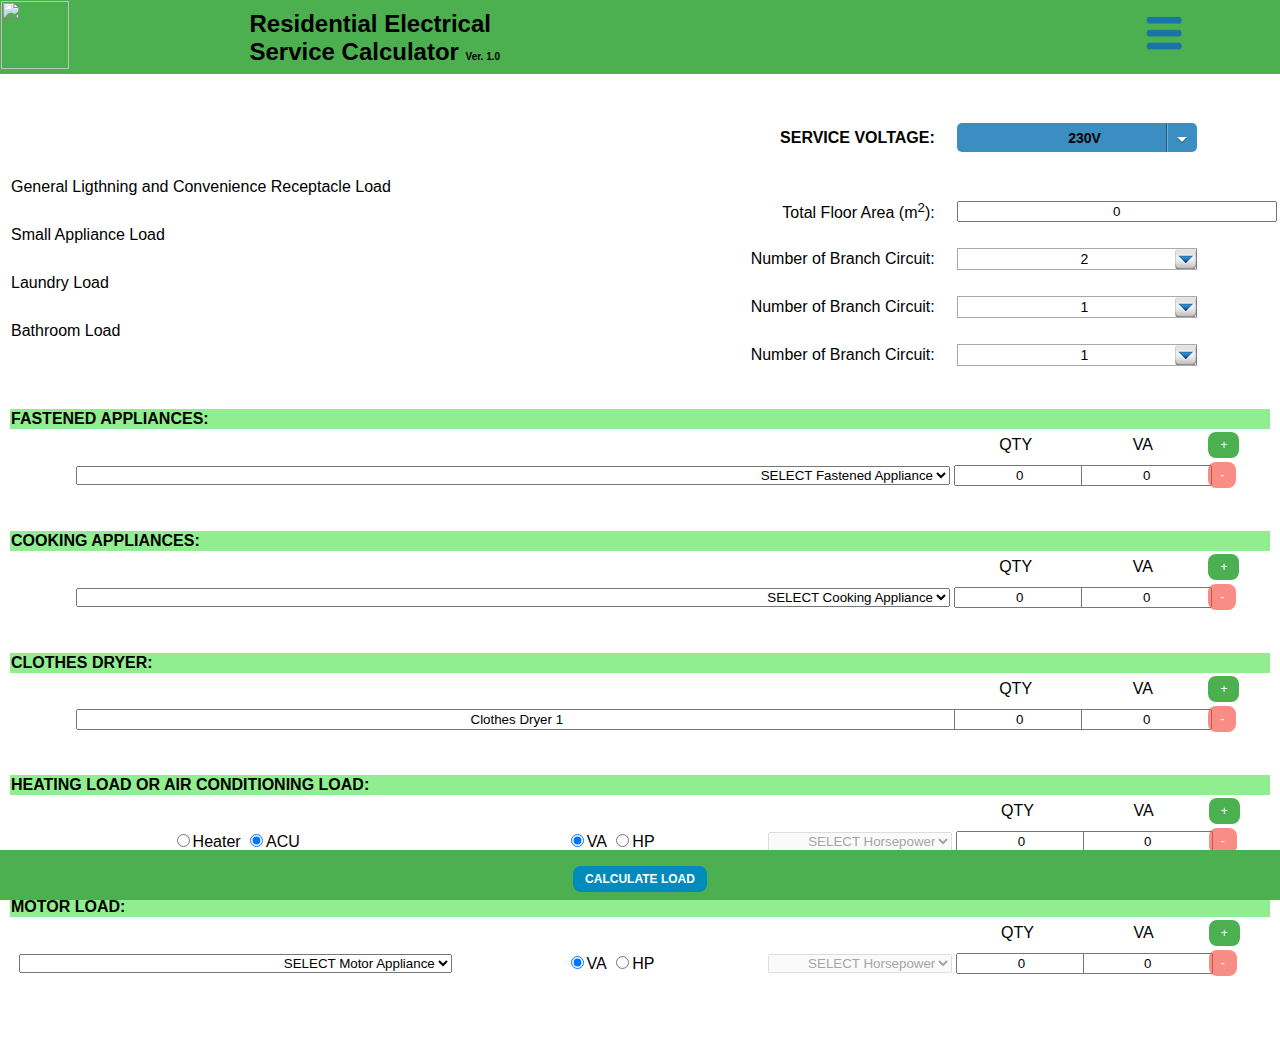
==== commit 17798712: "Update main.html" ====
--- a/main.html
+++ b/main.html
@@ -325,6 +325,10 @@
 	  <label id="TDF1">&nbsp;</label><br>
 	  <label id="TDF2">&nbsp;</label>
 	  <hr>
+	  INSTANTANEOUS TRIP BREAKER:<br>
+	  <label id="INTB1">&nbsp;</label><br>
+	  <label id="INTB2">&nbsp;</label>
+	  <hr>
 	  INVERSE TIME BREAKER:<br>
 	  <label id="ITB1">&nbsp;</label><br>
 	  <label id="ITB2">&nbsp;</label>
@@ -342,16 +346,22 @@
   <div class="modal-content">
     <div class="modal-header">
       <span class="close2">&times;</span>
-      <div style="font-size:22px; font-weight:bold;"><img src="favicon.png" height="42px" width="42px">About RESC</div>
-    </div>
-    <div class="modal-body">      
-      <p>RESC or Residential Electrical Service Calculator is a mobile app for computing electrical load for residential units.</p>
-      <p>This app aims to compute the total current load of all electrical appliances and reccommends the size and type of wire, fuse, and trip protection to use. </p>       
-	  <hr>
+      <div style="font-size:22px; font-weight:bold;"><img src="favicon.png" height="42px" width="42px">&nbsp;About RESC</div>
+    </div>
+    <div class="modal-body" >      
+      <p>RESC or Residential Electrical Service Calculator is a mobile application for computing Main Service Feeder and Main over current protective device for Single-Family dwellings based on Standard Calculation Method based on the 2009 Philippine Electrical Code.</p>
+             
+	  <hr>
+	  <div style="font-size:12px;">
 	  <p><i>Developed by:</i></p>
-	  <p><center>Name 1<br>Name 2<br>Name 3<br>Name 4<br><br></center></p>	 	 
-    </div>
-    <div class="modal-footer">
+	  <p ><center>John Mark Cutay, Cristel Ann Echalar, <br>
+		Chadrick Dan Esprecion, Coleen Joyce Garcia<br>
+		Leslie Jugo, Giovanni Olarte, Jr., <br>
+		Charles Michael Pangan, Kenneth Murrel Santos, and <br>
+		Dhon Adam Marc Sarmiento<br><br></center></p>
+		</div>	 	 
+    </div>
+    <div class="modal-footer" style="font-size:11px;">
       <p><center>&reg;&nbsp;All Rights Reserved 2018.</center>
 	  </p>
     </div>
